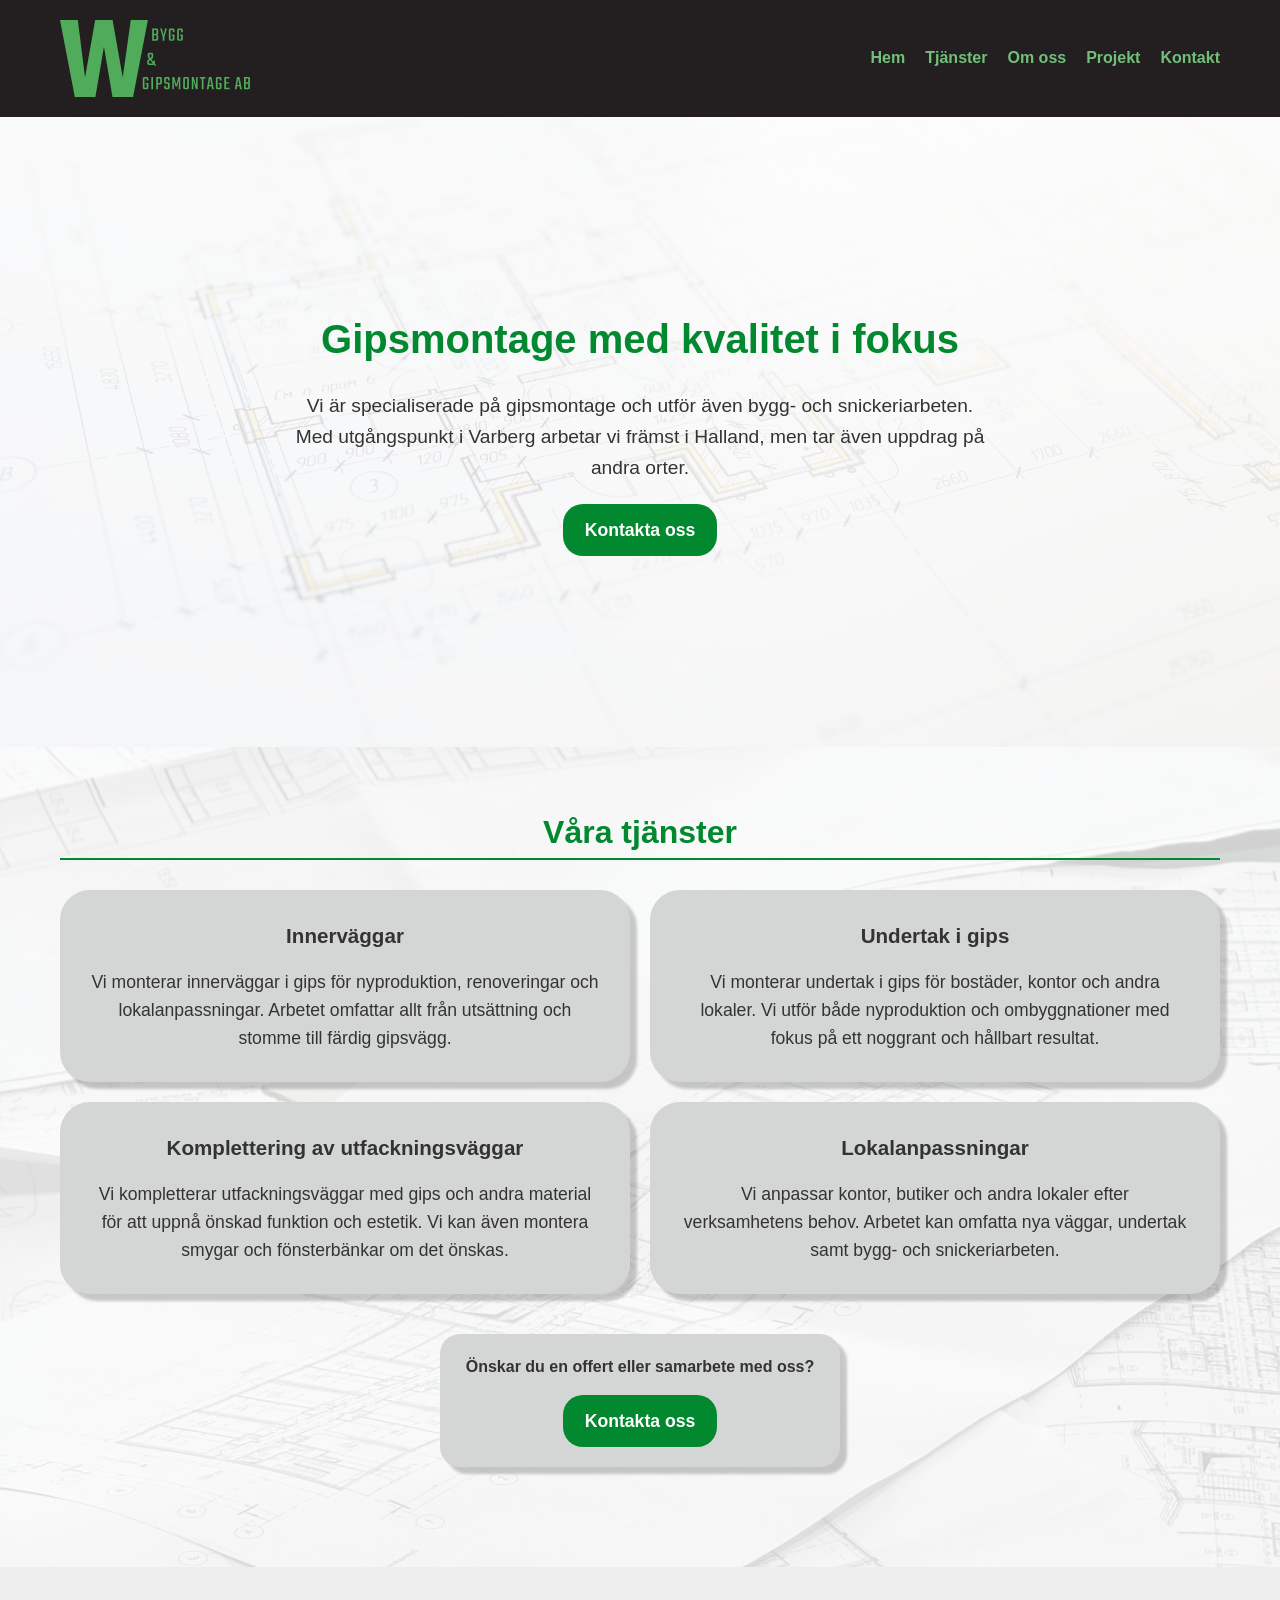
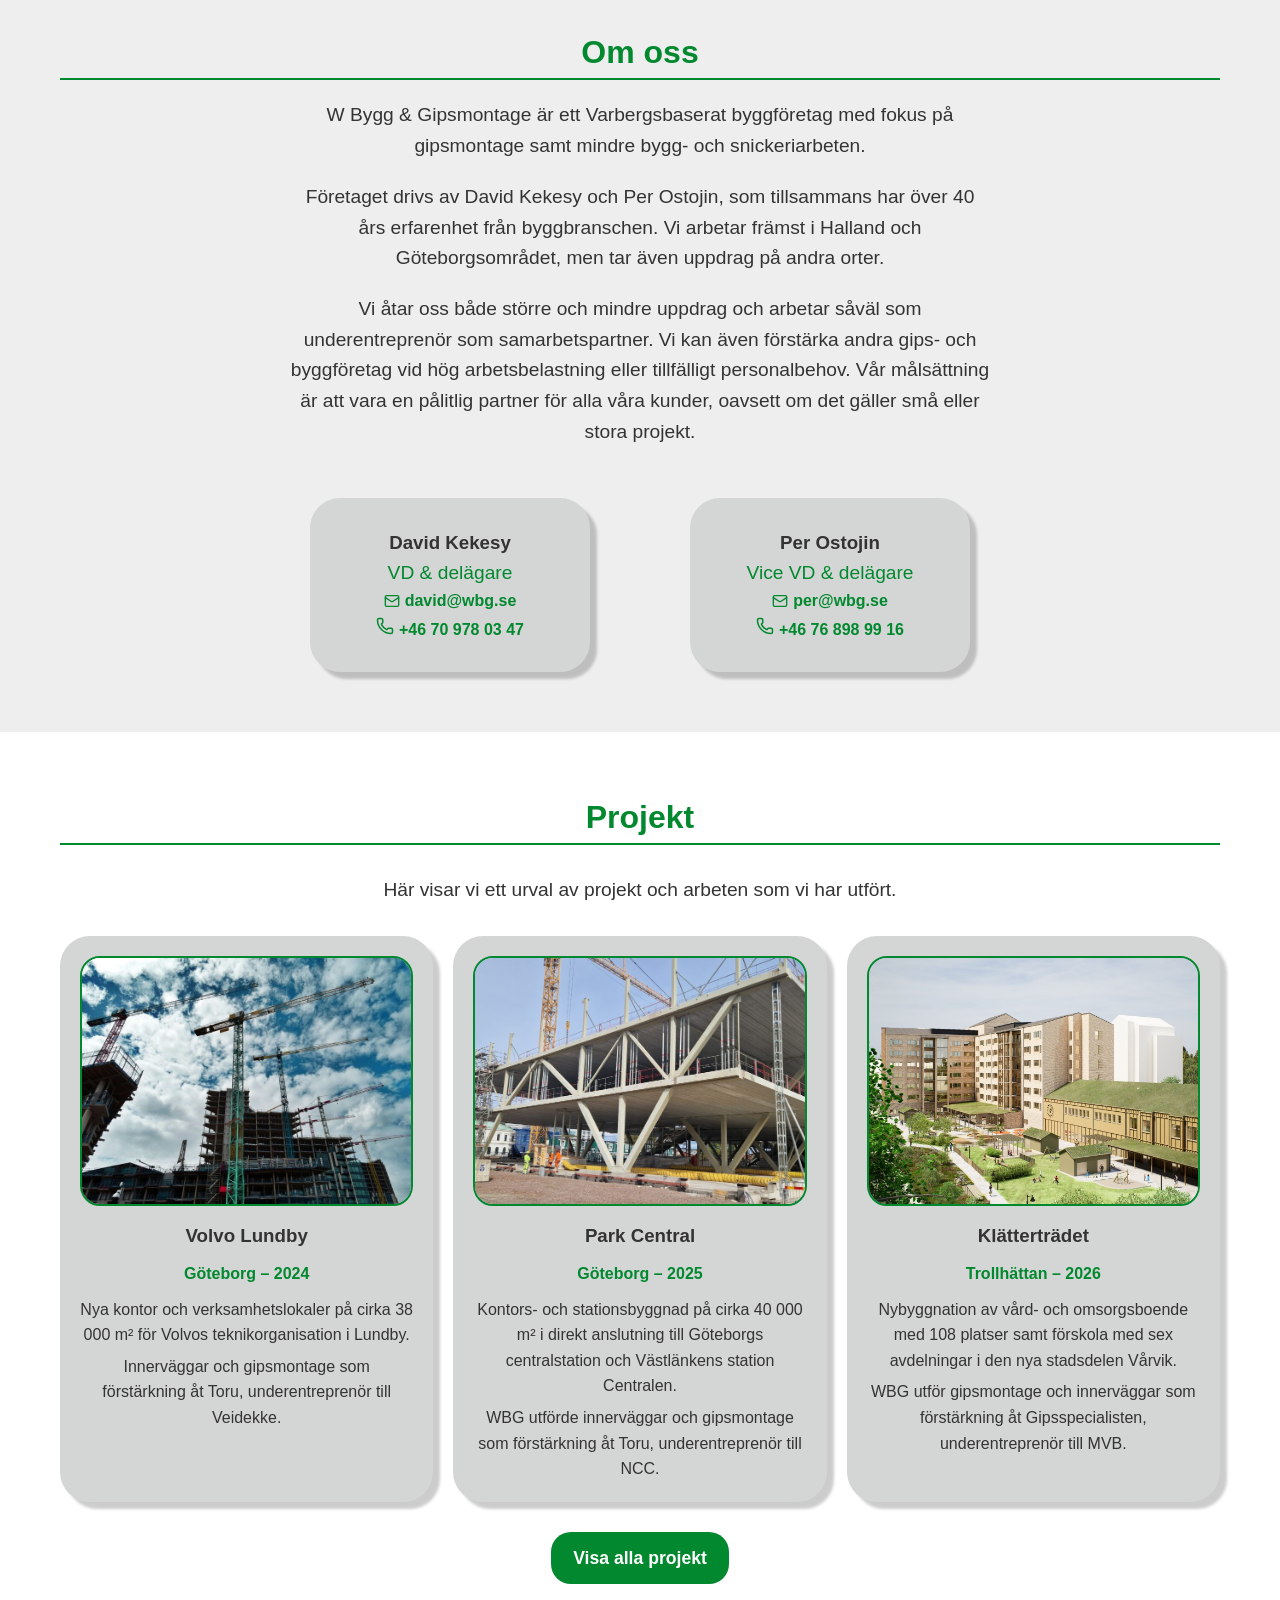
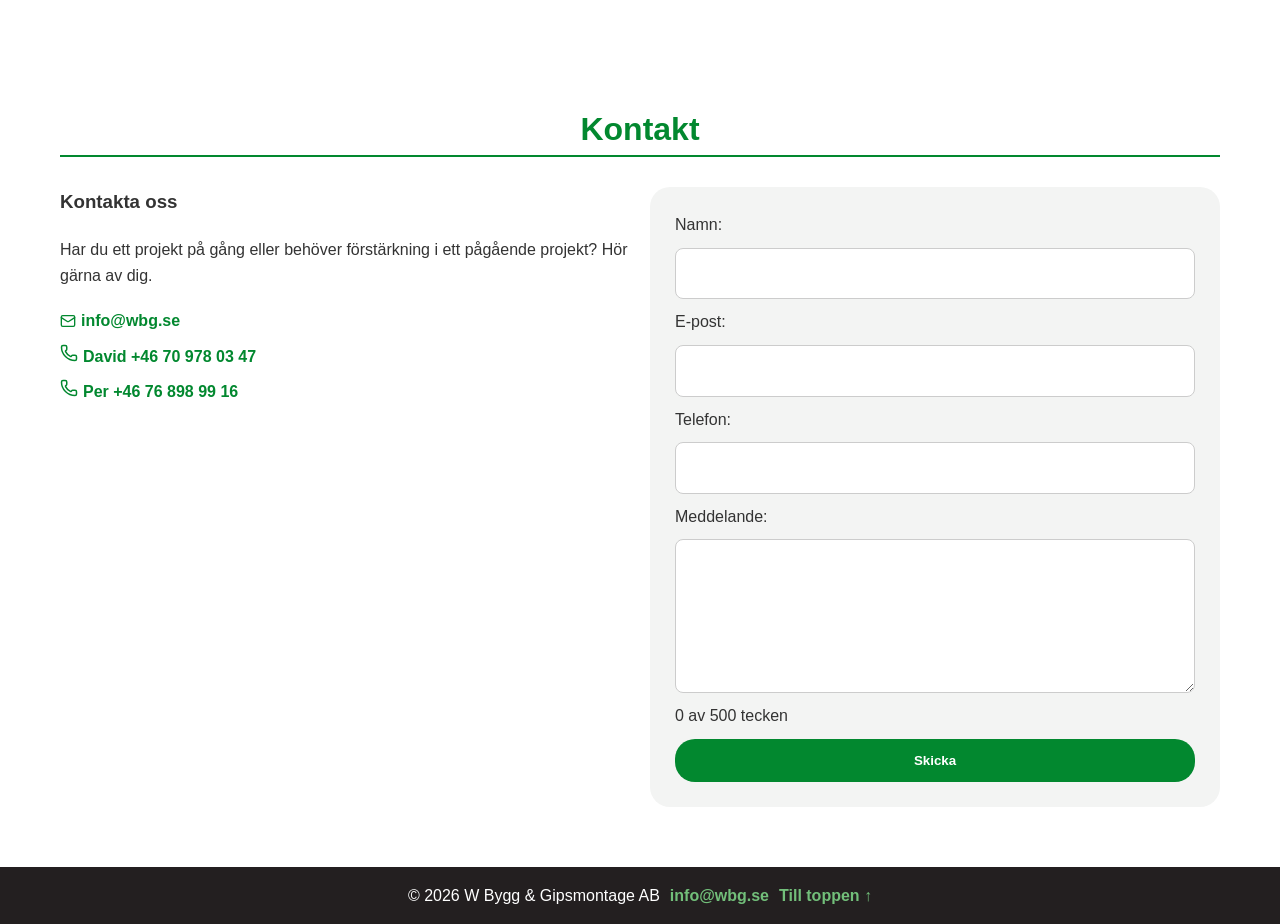
==== index.html @ de175376 "Fix project text formatting" ====
<!doctype html>
<html lang="sv">
  <head>
    <meta charset="UTF-8" />
    <meta
      name="viewport"
      content="width=device-width, initial-scale=1.0"
    />
    <meta
      name="description"
      content="W Bygg & Gipsmontage AB utför gipsmontage, innerväggar, undertak och lokalanpassningar i Halland, Göteborg och södra Sverige."
    />
    <link
      rel="stylesheet"
      href="style.css"
    />
    <title>W Bygg & Gipsmontage</title>
  </head>

  <body>
    <header>
      <div class="container">
        <a
          href="#hem"
          class="logo"
        >
          <img
            src="/images/wbg-logo.svg"
            alt="W Bygg & Gipsmontage Logo"
          />
        </a>
        <nav>
          <ul>
            <li><a href="#hem">Hem</a></li>
            <li><a href="#tjanster">Tjänster</a></li>
            <li><a href="#om-oss">Om oss</a></li>
            <li><a href="#projekt">Projekt</a></li>
            <li><a href="#kontakt">Kontakt</a></li>
          </ul>
        </nav>
      </div>
    </header>

    <main>
      <section
        class="hero"
        id="hem"
      >
        <div class="container">
          <h1>Gipsmontage med kvalitet i fokus</h1>
          <p>
            Vi är specialiserade på gipsmontage och utför även bygg- och
            snickeriarbeten. Med utgångspunkt i Varberg arbetar vi främst i
            Halland, men tar även uppdrag på andra orter.
          </p>
          <a
            href="#kontakt"
            class="contact-btn"
            >Kontakta oss</a
          >
        </div>
      </section>

      <section id="tjanster">
        <div class="container">
          <h2>Våra tjänster</h2>

          <div class="services-grid">
            <article>
              <h3>Innerväggar</h3>
              <p>
                Vi monterar innerväggar i gips för nyproduktion, renoveringar
                och lokalanpassningar. Arbetet omfattar allt från utsättning och
                stomme till färdig gipsvägg.
              </p>
            </article>

            <article>
              <h3>Undertak i gips</h3>
              <p>
                Vi monterar undertak i gips för bostäder, kontor och andra
                lokaler. Vi utför både nyproduktion och ombyggnationer med fokus
                på ett noggrant och hållbart resultat.
              </p>
            </article>

            <article>
              <h3>Komplettering av utfackningsväggar</h3>
              <p>
                Vi kompletterar utfackningsväggar med gips och andra material
                för att uppnå önskad funktion och estetik. Vi kan även montera
                smygar och fönsterbänkar om det önskas.
              </p>
            </article>

            <article>
              <h3>Lokalanpassningar</h3>
              <p>
                Vi anpassar kontor, butiker och andra lokaler efter
                verksamhetens behov. Arbetet kan omfatta nya väggar, undertak
                samt bygg- och snickeriarbeten.
              </p>
            </article>
          </div>

          <div class="services-cta">
            <p>Önskar du en offert eller samarbete med oss?</p>
            <a
              href="#kontakt"
              class="contact-btn"
              >Kontakta oss</a
            >
          </div>
        </div>
      </section>

      <section id="om-oss">
        <div class="container">
          <h2>Om oss</h2>
          <p>
            W Bygg & Gipsmontage är ett Varbergsbaserat byggföretag med fokus på
            gipsmontage samt mindre bygg- och snickeriarbeten.
          </p>
          <p>
            Företaget drivs av David Kekesy och Per Ostojin, som tillsammans har
            över 40 års erfarenhet från byggbranschen. Vi arbetar främst i
            Halland och Göteborgsområdet, men tar även uppdrag på andra orter.
          </p>
          <p>
            Vi åtar oss både större och mindre uppdrag och arbetar såväl som
            underentreprenör som samarbetspartner. Vi kan även förstärka andra
            gips- och byggföretag vid hög arbetsbelastning eller tillfälligt
            personalbehov. Vår målsättning är att vara en pålitlig partner för
            alla våra kunder, oavsett om det gäller små eller stora projekt.
          </p>

          <div class="team">
            <article class="team-member">
              <!-- <div class="image-placeholder">Bild kommer</div> -->
              <h3>David Kekesy</h3>
              <p>VD & delägare</p>
              <a
                href="mailto:david@wbg.se"
                class="email-link"
                ><svg
                  xmlns="http://www.w3.org/2000/svg"
                  width="24"
                  height="24"
                  viewBox="0 0 24 24"
                  fill="none"
                  stroke="currentColor"
                  stroke-width="2"
                  stroke-linecap="round"
                  stroke-linejoin="round"
                  class="lucide lucide-mail-icon lucide-mail"
                >
                  <path d="m22 7-8.991 5.727a2 2 0 0 1-2.009 0L2 7" />
                  <rect
                    x="2"
                    y="4"
                    width="20"
                    height="16"
                    rx="2"
                  /></svg
                >david@wbg.se</a
              >
              <a
                href="tel:+46709780347"
                class="phone-link"
                ><span aria-hidden="true"
                  ><svg
                    xmlns="http://www.w3.org/2000/svg"
                    width="18"
                    height="18"
                    viewBox="0 0 24 24"
                    fill="none"
                    stroke="currentColor"
                    stroke-width="2"
                    stroke-linecap="round"
                    stroke-linejoin="round"
                    class="lucide lucide-phone-icon lucide-phone"
                  >
                    <path
                      d="M13.832 16.568a1 1 0 0 0 1.213-.303l.355-.465A2 2 0 0 1 17 15h3a2 2 0 0 1 2 2v3a2 2 0 0 1-2 2A18 18 0 0 1 2 4a2 2 0 0 1 2-2h3a2 2 0 0 1 2 2v3a2 2 0 0 1-.8 1.6l-.468.351a1 1 0 0 0-.292 1.233 14 14 0 0 0 6.392 6.384"
                    />
                  </svg> </span
                >+46 70 978 03 47</a
              >
            </article>
            <article class="team-member">
              <!-- <div class="image-placeholder">Bild kommer</div> -->
              <h3>Per Ostojin</h3>
              <p>Vice VD & delägare</p>
              <a
                href="mailto:per@wbg.se"
                class="email-link"
                ><svg
                  xmlns="http://www.w3.org/2000/svg"
                  width="24"
                  height="24"
                  viewBox="0 0 24 24"
                  fill="none"
                  stroke="currentColor"
                  stroke-width="2"
                  stroke-linecap="round"
                  stroke-linejoin="round"
                  class="lucide lucide-mail-icon lucide-mail"
                >
                  <path d="m22 7-8.991 5.727a2 2 0 0 1-2.009 0L2 7" />
                  <rect
                    x="2"
                    y="4"
                    width="20"
                    height="16"
                    rx="2"
                  /></svg
                >per@wbg.se</a
              >
              <a
                href="tel:+46768989916"
                class="phone-link"
                ><span aria-hidden="true"
                  ><svg
                    xmlns="http://www.w3.org/2000/svg"
                    width="18"
                    height="18"
                    viewBox="0 0 24 24"
                    fill="none"
                    stroke="currentColor"
                    stroke-width="2"
                    stroke-linecap="round"
                    stroke-linejoin="round"
                    class="lucide lucide-phone-icon lucide-phone"
                  >
                    <path
                      d="M13.832 16.568a1 1 0 0 0 1.213-.303l.355-.465A2 2 0 0 1 17 15h3a2 2 0 0 1 2 2v3a2 2 0 0 1-2 2A18 18 0 0 1 2 4a2 2 0 0 1 2-2h3a2 2 0 0 1 2 2v3a2 2 0 0 1-.8 1.6l-.468.351a1 1 0 0 0-.292 1.233 14 14 0 0 0 6.392 6.384"
                    />
                  </svg> </span
                >+46 76 898 99 16</a
              >
            </article>
          </div>
        </div>
      </section>

      <section id="projekt">
        <div class="container">
          <h2>Projekt</h2>
          <p class="projects-intro">
            Här visar vi ett urval av projekt och arbeten som vi har utfört.
          </p>
          <div class="projects-grid">
            <article class="project-card">
              <div class="project-image">
                <img
                  src="/images/volvo-lundby.jpg"
                  alt="Monterade innerväggar på Volvo Lundby"
                  loading="lazy"
                />
              </div>
              <h3>Volvo Lundby</h3>
              <p class="project-meta">Göteborg – 2024</p>
              <p class="project-description">
                Nya kontor och verksamhetslokaler på cirka 38 000 m² för Volvos
                teknikorganisation i Lundby.
              </p>

              <p class="project-work">
                Innerväggar och gipsmontage som förstärkning åt Toru,
                underentreprenör till Veidekke.
              </p>
            </article>
            <article class="project-card">
              <div class="project-image">
                <img
                  src="/images/parkcentral.jpg"
                  alt="Innerväggar och gipsmontage på Park Central"
                  loading="lazy"
                />
              </div>
              <h3>Park Central</h3>
              <p class="project-meta">Göteborg – 2025</p>
              <p class="project-description">
                Kontors- och stationsbyggnad på cirka 40 000 m² i direkt
                anslutning till Göteborgs centralstation och Västlänkens station
                Centralen.
              </p>
              <p class="project-work">
                WBG utförde innerväggar och gipsmontage som förstärkning åt
                Toru, underentreprenör till NCC.
              </p>
            </article>
            <article class="project-card">
              <div class="project-image">
                <img
                  src="/images/klätterträdet.jpg"
                  alt="Nybyggnation av vård- och omsorgsboende Klätterträdet"
                  loading="lazy"
                />
              </div>
              <h3>Klätterträdet</h3>
              <p class="project-meta">Trollhättan – 2026</p>
              <p class="project-description">
                Nybyggnation av vård- och omsorgsboende med 108 platser samt
                förskola med sex avdelningar i den nya stadsdelen Vårvik.
              </p>
              <p class="project-work">
                WBG utför gipsmontage och innerväggar som förstärkning åt
                Gipsspecialisten, underentreprenör till MVB.
              </p>
            </article>
          </div>
        </div>
        <div class="projects-cta">
          <a
            href="projekt.html"
            class="contact-btn"
            >Visa alla projekt</a
          >
        </div>
      </section>

      <section id="kontakt">
        <div class="container">
          <h2>Kontakt</h2>
          <div class="contact-grid">
            <div class="contact-info">
              <h3>Kontakta oss</h3>
              <p>
                Har du ett projekt på gång eller behöver förstärkning i ett
                pågående projekt? Hör gärna av dig.
              </p>
              <div class="contact-person">
                <a
                  href="mailto:info@wbg.se"
                  class="email-link"
                  ><svg
                    xmlns="http://www.w3.org/2000/svg"
                    width="24"
                    height="24"
                    viewBox="0 0 24 24"
                    fill="none"
                    stroke="currentColor"
                    stroke-width="2"
                    stroke-linecap="round"
                    stroke-linejoin="round"
                    class="lucide lucide-mail-icon lucide-mail"
                  >
                    <path d="m22 7-8.991 5.727a2 2 0 0 1-2.009 0L2 7" />
                    <rect
                      x="2"
                      y="4"
                      width="20"
                      height="16"
                      rx="2"
                    /></svg
                  >info@wbg.se</a
                >
                <a
                  href="tel:+46709780347"
                  class="phone-link"
                  ><span aria-hidden="true"
                    ><svg
                      xmlns="http://www.w3.org/2000/svg"
                      width="18"
                      height="18"
                      viewBox="0 0 24 24"
                      fill="none"
                      stroke="currentColor"
                      stroke-width="2"
                      stroke-linecap="round"
                      stroke-linejoin="round"
                      class="lucide lucide-phone-icon lucide-phone"
                    >
                      <path
                        d="M13.832 16.568a1 1 0 0 0 1.213-.303l.355-.465A2 2 0 0 1 17 15h3a2 2 0 0 1 2 2v3a2 2 0 0 1-2 2A18 18 0 0 1 2 4a2 2 0 0 1 2-2h3a2 2 0 0 1 2 2v3a2 2 0 0 1-.8 1.6l-.468.351a1 1 0 0 0-.292 1.233 14 14 0 0 0 6.392 6.384"
                      />
                    </svg> </span
                  >David +46 70 978 03 47</a
                >
                <a
                  href="tel:+46768989916"
                  class="phone-link"
                  ><span aria-hidden="true"
                    ><svg
                      xmlns="http://www.w3.org/2000/svg"
                      width="18"
                      height="18"
                      viewBox="0 0 24 24"
                      fill="none"
                      stroke="currentColor"
                      stroke-width="2"
                      stroke-linecap="round"
                      stroke-linejoin="round"
                      class="lucide lucide-phone-icon lucide-phone"
                    >
                      <path
                        d="M13.832 16.568a1 1 0 0 0 1.213-.303l.355-.465A2 2 0 0 1 17 15h3a2 2 0 0 1 2 2v3a2 2 0 0 1-2 2A18 18 0 0 1 2 4a2 2 0 0 1 2-2h3a2 2 0 0 1 2 2v3a2 2 0 0 1-.8 1.6l-.468.351a1 1 0 0 0-.292 1.233 14 14 0 0 0 6.392 6.384"
                      />
                    </svg> </span
                  >Per +46 76 898 99 16</a
                >
              </div>
            </div>

            <form
              name="kontakt"
              action="/tack.html"
              method="POST"
              data-netlify="true"
              class="contact-form"
            >
              <input
                type="hidden"
                name="form-name"
                value="kontakt"
              />
              <label for="name">Namn:</label>
              <input
                type="text"
                id="name"
                name="name"
                required
              />

              <label for="email">E-post:</label>
              <input
                type="email"
                id="email"
                name="email"
                required
              />

              <label for="phone">Telefon:</label>
              <input
                type="tel"
                id="phone"
                name="phone"
              />

              <label for="message">Meddelande:</label>
              <textarea
                id="message"
                name="message"
                maxlength="500"
                rows="5"
                required
              ></textarea>
              <p id="character-count">0 av 500 tecken</p>

              <button type="submit">Skicka</button>
            </form>
          </div>
        </div>
      </section>
    </main>

    <footer>
      <p>&copy; 2026 W Bygg & Gipsmontage AB</p>
      <a href="mailto:info@wbg.se">info@wbg.se</a>
      <a href="#hem">Till toppen ↑</a>
    </footer>

    <script src="script.js"></script>
  </body>
</html>
---- style.css ----
* {
  margin: 0;
  padding: 0;
  box-sizing: border-box;
}

html {
  scroll-behavior: smooth;
  scroll-padding-top: 100px;
}

body {
  font-family: Arial, sans-serif;
  line-height: 1.6;
  color: #333;
  min-height: 100vh;
  display: flex;
  flex-direction: column;
}

main {
  flex: 1;
}

header {
  background-color: #231f20;
  position: sticky;
  top: 0;
  z-index: 1000;
}

header .container {
  display: flex;
  flex-direction: column;
  align-items: center;
  gap: 15px;
  padding: 20px;
}

nav ul {
  display: flex;
  justify-content: center;
  flex-wrap: wrap;
  gap: 20px;
  list-style: none;
}

nav a {
  text-decoration: none;
  font-weight: bold;
  color: #72bf7a;
}

nav a:hover {
  color: #a2e6a8;
  text-decoration: underline;
}

a:focus-visible,
button:focus-visible,
input:focus-visible,
textarea:focus-visible {
  outline: 3px solid #078c35;
  outline-offset: 4px;
  border-radius: 4px;
}

nav a:focus-visible {
  outline-color: #a2e6a8;
}

.logo {
  display: inline-block;
}

.logo img {
  display: block;
  width: 190px;
  height: auto;
  filter: brightness(1.4);
}

@media (min-width: 700px) {
  header .container {
    flex-direction: row;
    justify-content: space-between;
  }
}

.container {
  width: 100%;
  max-width: 1200px;
  margin: 0 auto;
  padding: 0 20px;
}

.hero {
  display: flex;
  align-items: center;
  min-height: 70vh;
  background: linear-gradient(rgba(255, 255, 255, 0.90), rgba(255, 255, 255, 0.82)),
    url('/images/hero.jpg') center / cover no-repeat;
    background-size: cover;
    background-position: center;
}

.hero h1 {
  color: #02882f;
  font-size: 2.5em;
  text-align: center;
}

.hero p {
  text-align: center;
  max-width: 700px;
}

.hero .container {
  display: flex;
  flex-direction: column;
  align-items: center;
  text-align: center;
  gap: 20px;
}

@media (min-width: 700px) {
  .hero p {
    font-size: 1.2em;
  }
}

#tjanster {
  padding: 60px 0;
  background:
    linear-gradient(rgba(255, 255, 255, 0.82), rgba(255, 255, 255, 0.82)),
    url('/images/marina-zvada-fNxmdlYHRm8-unsplash.jpg') center / cover
      no-repeat;
  min-height: 70vh;
}

#tjanster h2 {
  color: #02882f;
  text-align: center;
  margin-bottom: 30px;
  font-size: 2em;
  border-bottom: 2px solid #02882f;
}

.services-grid {
  display: grid;
  gap: 20px;
}

.services-grid article {
  background-color: #d4d6d5;
  padding: 30px;
  border-radius: 30px;
  text-align: center;
  box-shadow: 7px 7px 3px rgba(0, 0, 0, 0.2);
  font-size: 1.1em;
}

.services-grid h3 {
  margin-bottom: 15px;
}

@media (min-width: 700px) {
  .services-grid {
    grid-template-columns: repeat(2, 1fr);
  }
}

.services-cta {
  text-align: center;
  margin: 40px auto;
  font-weight: bold;
  border-radius: 20px;
  max-width: 400px;
  padding: 20px;
  background-color: #d4d6d5;
  box-shadow: 7px 7px 3px rgba(0, 0, 0, 0.2);

  display: flex;
  flex-direction: column;
  align-items: center;
  gap: 15px;
}

.contact-btn {
  display: inline-block;
  padding: 10px 20px;
  background-color: #02882f;
  color: white;
  text-decoration: none;
  border-radius: 20px;
  transition: background-color 0.3s ease;
  font-size: 1.1em;
  font-weight: bold;
  transition:
    background-color 0.3s ease,
    border-color 0.3s ease,
    box-shadow 0.3s ease;
  border: 2px solid transparent;
}

.contact-btn:hover {
  background-color: transparent;
  color: #02882f;
  border: 2px solid #02882f;
}

#om-oss {
  padding: 60px 0;
  background-color: #eeeeee;
  min-height: 70vh;
}

#om-oss h2 {
  color: #02882f;
  width: 100%;
  text-align: center;
  font-size: 2em;
  border-bottom: 2px solid #02882f;
}

#om-oss p {
  max-width: 700px;
  text-align: center;
}

#om-oss .container {
  display: flex;
  flex-direction: column;
  align-items: center;
  gap: 20px;
}

.team {
  display: grid;
  margin-top: 30px;
  gap: 40px;
}

.team article {
  width: 100%;
  max-width: 280px;
  justify-self: center;
  background-color: #d4d6d5;
  padding: 30px;
  border-radius: 30px;
  text-align: center;
  box-shadow: 7px 7px 3px rgba(0, 0, 0, 0.2);
}
.team p {
  font-size: 1.1em;
  color: #02882f;
}

.image-placeholder {
  width: 100%;
  background-color: #ffffff;
  margin: 0 auto 20px auto;
  aspect-ratio: 4 / 5;
}

.email-link {
  display: inline-flex;
  align-items: center;
  gap: 5px;
  color: #02882f;
  text-decoration: none;
  font-weight: bold;
}

.email-link svg {
  width: 16px;
  height: 16px;
}

.email-link:hover {
  text-decoration: underline;
}

@media (min-width: 700px) {
  .team {
    grid-template-columns: repeat(2, 1fr);
    gap: 100px;
  }
  #om-oss p {
    font-size: 1.2em;
  }
}

#projekt {
  padding: 60px 0;
}

#projekt h2 {
  color: #02882f;
  text-align: center;
  margin-bottom: 30px;
  font-size: 2em;
  border-bottom: 2px solid #02882f;
}

.projects-intro {
  text-align: center;
  font-size: 1.2em;
}

.projects-grid {
  display: grid;
  gap: 20px;
  margin-top: 30px;
}

.project-card {
  background-color: #d4d6d5;
  padding: 20px;
  border-radius: 30px;
  text-align: center;
  box-shadow: 7px 7px 3px rgba(0, 0, 0, 0.2);
}

.project-card h3 {
  margin-bottom: 10px;
}

.project-image {
  aspect-ratio: 4 / 3;
  border-radius: 20px;
  margin-bottom: 15px;
  overflow: hidden;
  border: 2px solid #02882f;
}

.project-image img {
  width: 100%;
  height: 100%;
  object-fit: cover;
  display: block;
}

.project-meta {
  color: #02882f;
  font-weight: bold;
  margin-bottom: 10px;
}

.project-work {
  margin-top: 6px;
}

.projects-cta {
  text-align: center;
  margin-top: 30px;
}

@media (min-width: 700px) {
  .projects-grid {
    grid-template-columns: repeat(3, 1fr);
  }
  .projects-page .projects-grid {
    grid-template-columns: repeat(2, minmax(0, 1fr));
    max-width: 900px;
    margin: 30px auto 0;
  }
}

#kontakt {
  padding: 60px 0;
  min-height: 70vh;
}

#kontakt h2 {
  color: #02882f;
  text-align: center;
  margin-bottom: 30px;
  font-size: 2em;
  border-bottom: 2px solid #02882f;
}

.contact-grid {
  display: grid;
  gap: 20px;
  margin-top: 30px;
}

.contact-info {
  display: flex;
  flex-direction: column;
  gap: 20px;
}

.contact-person {
  display: flex;
  flex-direction: column;
  align-items: flex-start;
  gap: 10px;
}

.phone-link {
  display: inline-flex;
  align-items: center;
  gap: 5px;
  color: #02882f;
  text-decoration: none;
  font-weight: bold;
}

.contact-form {
  display: flex;
  flex-direction: column;
  gap: 10px;
  background-color: #f3f4f3;
  padding: 25px;
  border-radius: 20px;
}

.contact-form input,
.contact-form textarea {
  width: 100%;
  padding: 12px;
  border: 1px solid #ccc;
  border-radius: 8px;
  font: inherit;
}

.contact-form button {
  padding: 12px 20px;
  background-color: #02882f;
  color: white;
  border: none;
  border-radius: 20px;
  font-weight: bold;
  transition: background-color 0.3s ease;
  cursor: pointer;
  border: 2px solid transparent;
}

.contact-form button:hover {
  background-color: transparent;
  color: #02882f;
  border: 2px solid #02882f;
}

@media (min-width: 700px) {
  .contact-grid {
    grid-template-columns: 1fr 1fr;
  }
}

.thank-you {
  min-height: 100vh;
  display: flex;
  align-items: center;
  text-align: center;
}

.thank-you h1 {
  color: #02882f;
  font-size: 2em;
  margin-bottom: 10px;
}

.thank-you p {
  font-size: 1.2em;
  margin-bottom: 20px;
}

footer {
  display: flex;
  flex-direction: column;
  justify-content: center;
  align-items: center;
  background-color: #231f20;
  color: white;
  text-align: center;
  padding: 16px 20px;
  gap: 10px;
}

footer a {
  color: #72bf7a;
  text-decoration: none;
  font-weight: bold;
}

footer a:hover {
  color: #a2e6a8;
  text-decoration: underline;
}

@media (min-width: 700px) {
  footer {
    flex-direction: row;
  }
}

.projects-page {
  padding: 60px 0;
}

.projects-page h1 {
  color: #02882f;
  text-align: center;
  margin-bottom: 30px;
  font-size: 2em;
  border-bottom: 2px solid #02882f;
}
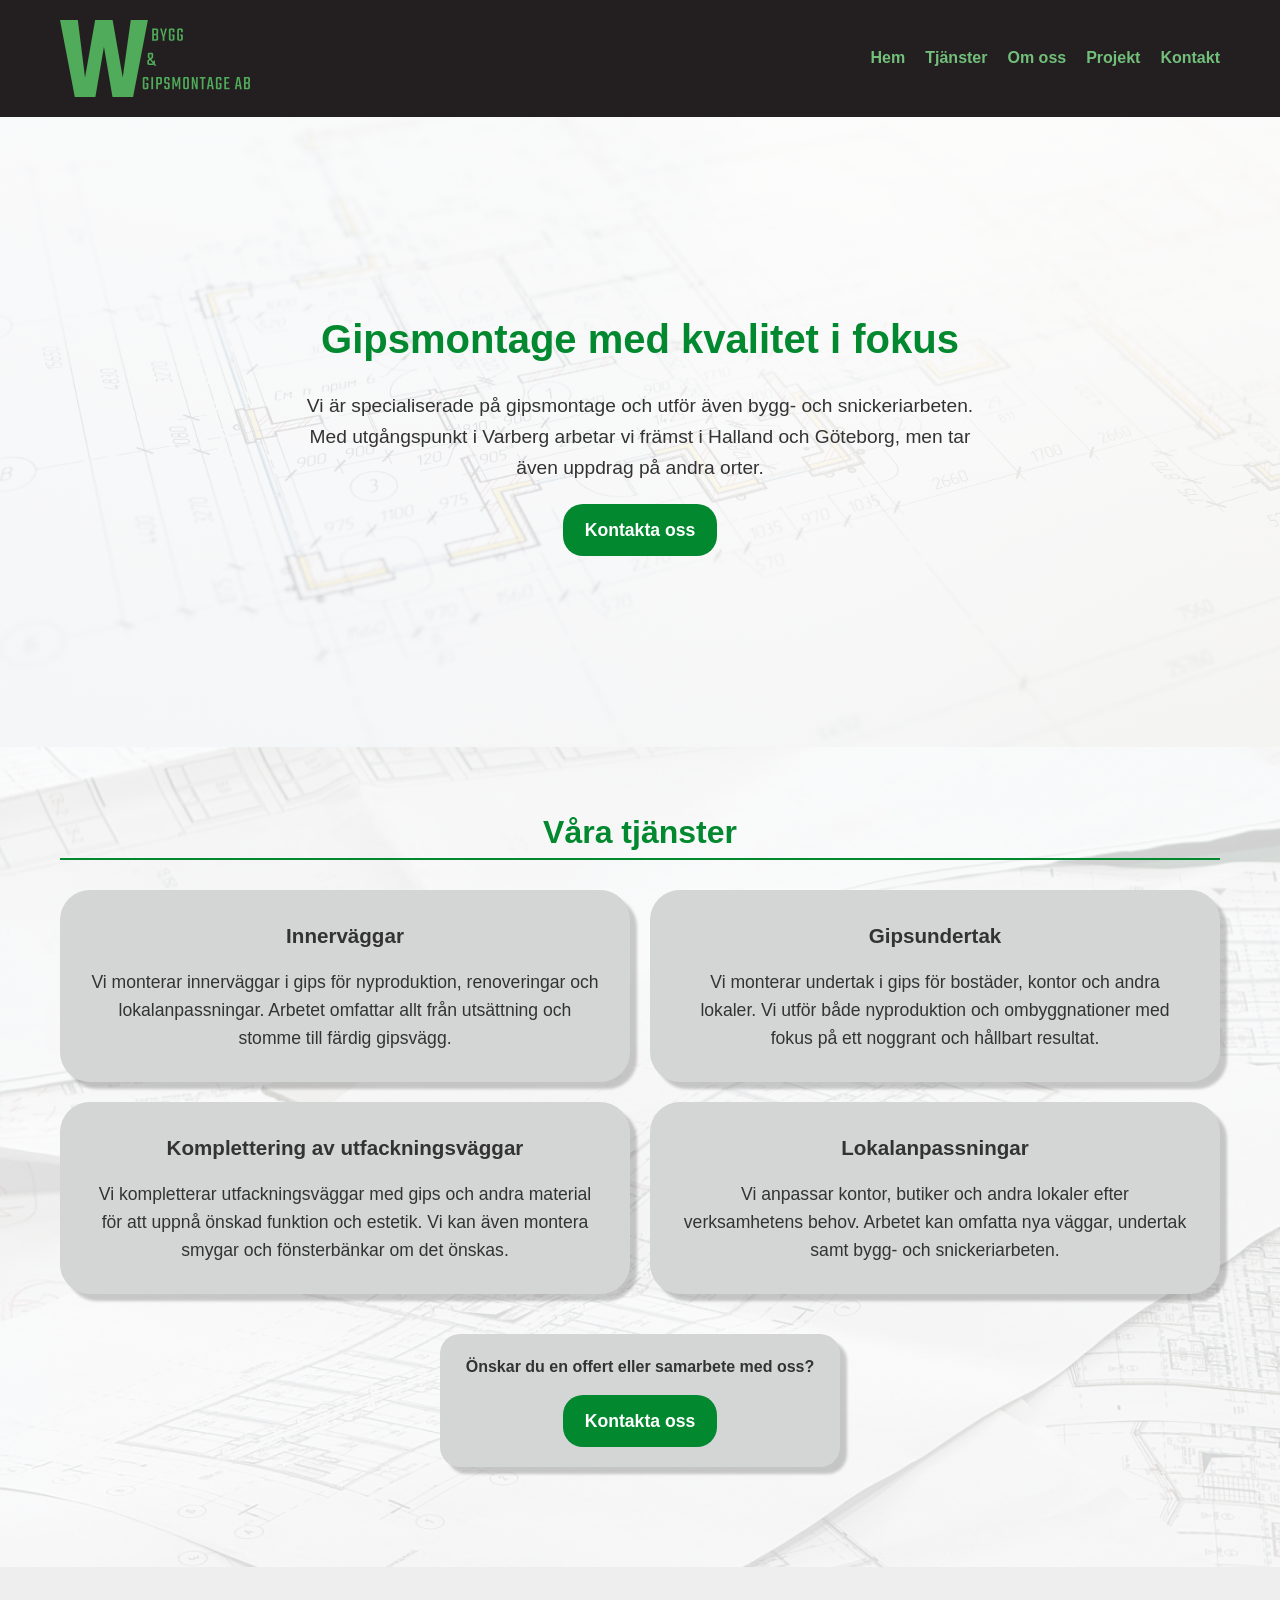
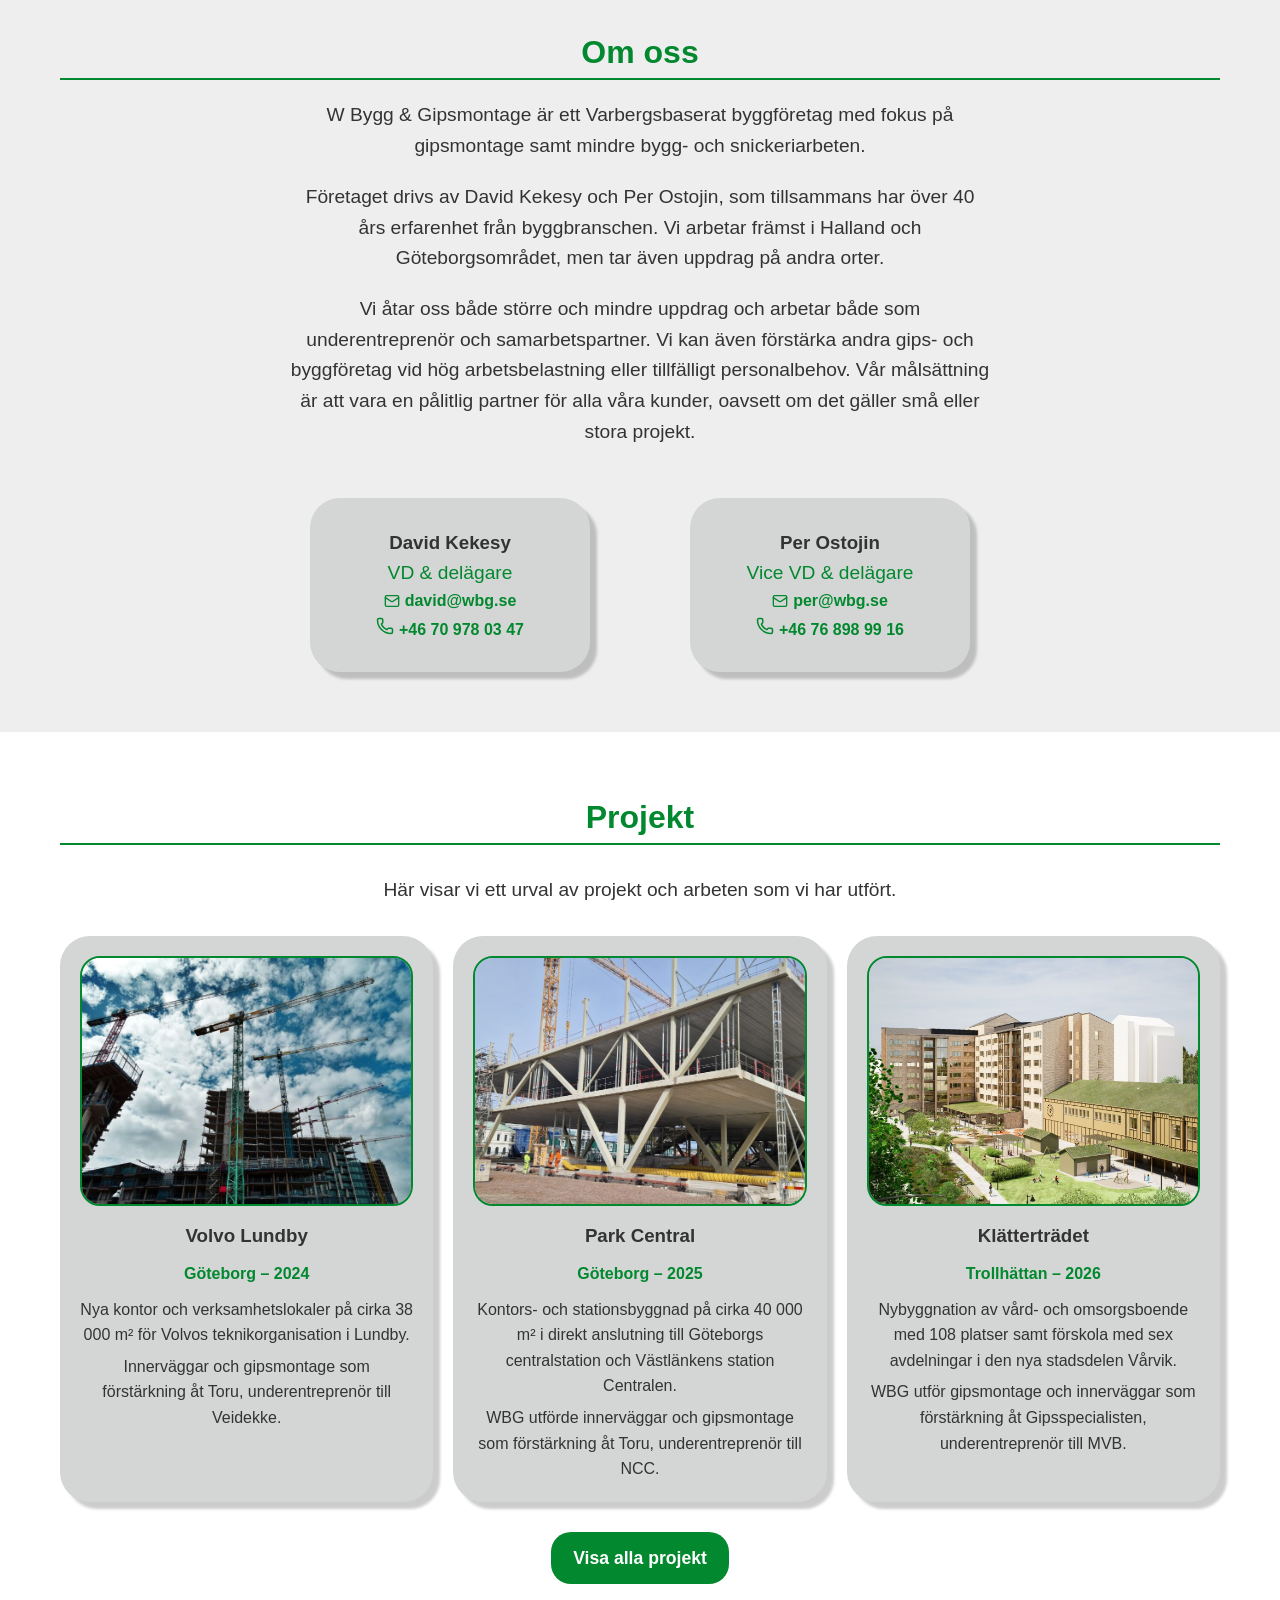
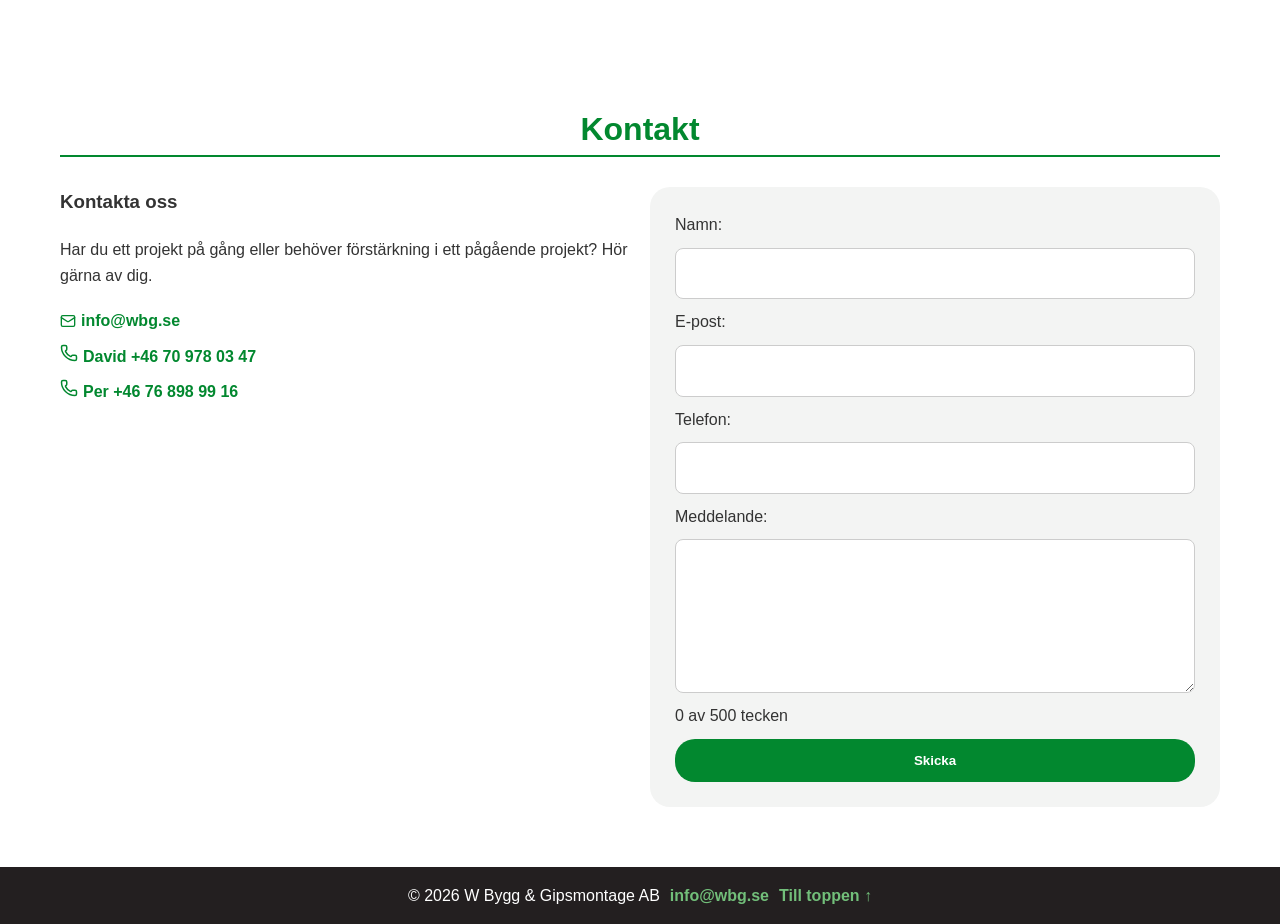
==== commit 90d4df29: "Improve SEO and search engine indexing" ====
--- a/index.html
+++ b/index.html
@@ -8,13 +8,22 @@
     />
     <meta
       name="description"
-      content="W Bygg & Gipsmontage AB utför gipsmontage, innerväggar, undertak och lokalanpassningar i Halland, Göteborg och södra Sverige."
+      content="W Bygg & Gipsmontage AB är specialiserade på gipsmontage och utför innerväggar, gipsundertak och kompletterande byggarbeten. Vi utgår från Varberg och tar uppdrag i Halland, Göteborg och på andra orter."
+    />
+    <link
+      rel="canonical"
+      href="https://wbg.se/"
+    />
+    <link
+      rel="icon"
+      href="/images/wbg-logo.svg"
+      type="image/svg+xml"
     />
     <link
       rel="stylesheet"
       href="style.css"
     />
-    <title>W Bygg & Gipsmontage</title>
+    <title>Gipsmontage i Varberg, Halland & Göteborg | WBG</title>
   </head>
 
   <body>
@@ -51,7 +60,7 @@
           <p>
             Vi är specialiserade på gipsmontage och utför även bygg- och
             snickeriarbeten. Med utgångspunkt i Varberg arbetar vi främst i
-            Halland, men tar även uppdrag på andra orter.
+            Halland och Göteborg, men tar även uppdrag på andra orter.
           </p>
           <a
             href="#kontakt"
@@ -76,7 +85,7 @@
             </article>
 
             <article>
-              <h3>Undertak i gips</h3>
+              <h3>Gipsundertak</h3>
               <p>
                 Vi monterar undertak i gips för bostäder, kontor och andra
                 lokaler. Vi utför både nyproduktion och ombyggnationer med fokus
@@ -127,8 +136,8 @@
             Halland och Göteborgsområdet, men tar även uppdrag på andra orter.
           </p>
           <p>
-            Vi åtar oss både större och mindre uppdrag och arbetar såväl som
-            underentreprenör som samarbetspartner. Vi kan även förstärka andra
+            Vi åtar oss både större och mindre uppdrag och arbetar både som
+            underentreprenör och samarbetspartner. Vi kan även förstärka andra
             gips- och byggföretag vid hög arbetsbelastning eller tillfälligt
             personalbehov. Vår målsättning är att vara en pålitlig partner för
             alla våra kunder, oavsett om det gäller små eller stora projekt.
@@ -313,7 +322,7 @@
         </div>
         <div class="projects-cta">
           <a
-            href="projekt.html"
+            href="/projekt.html"
             class="contact-btn"
             >Visa alla projekt</a
           >
@@ -420,6 +429,7 @@
                 type="text"
                 id="name"
                 name="name"
+                autocomplete="name"
                 required
               />
 
@@ -428,6 +438,7 @@
                 type="email"
                 id="email"
                 name="email"
+                autocomplete="email"
                 required
               />
 
@@ -436,6 +447,7 @@
                 type="tel"
                 id="phone"
                 name="phone"
+                autocomplete="tel"
               />
 
               <label for="message">Meddelande:</label>
@@ -462,5 +474,12 @@
     </footer>
 
     <script src="script.js"></script>
+    <!-- Cloudflare Web Analytics -->
+    <script
+      type="module"
+      src="https://static.cloudflareinsights.com/beacon.min.js"
+      data-cf-beacon='{"token": "3f214e12891d47269a089fb2414ae721"}'
+    ></script>
+    <!-- End Cloudflare Web Analytics -->
   </body>
 </html>
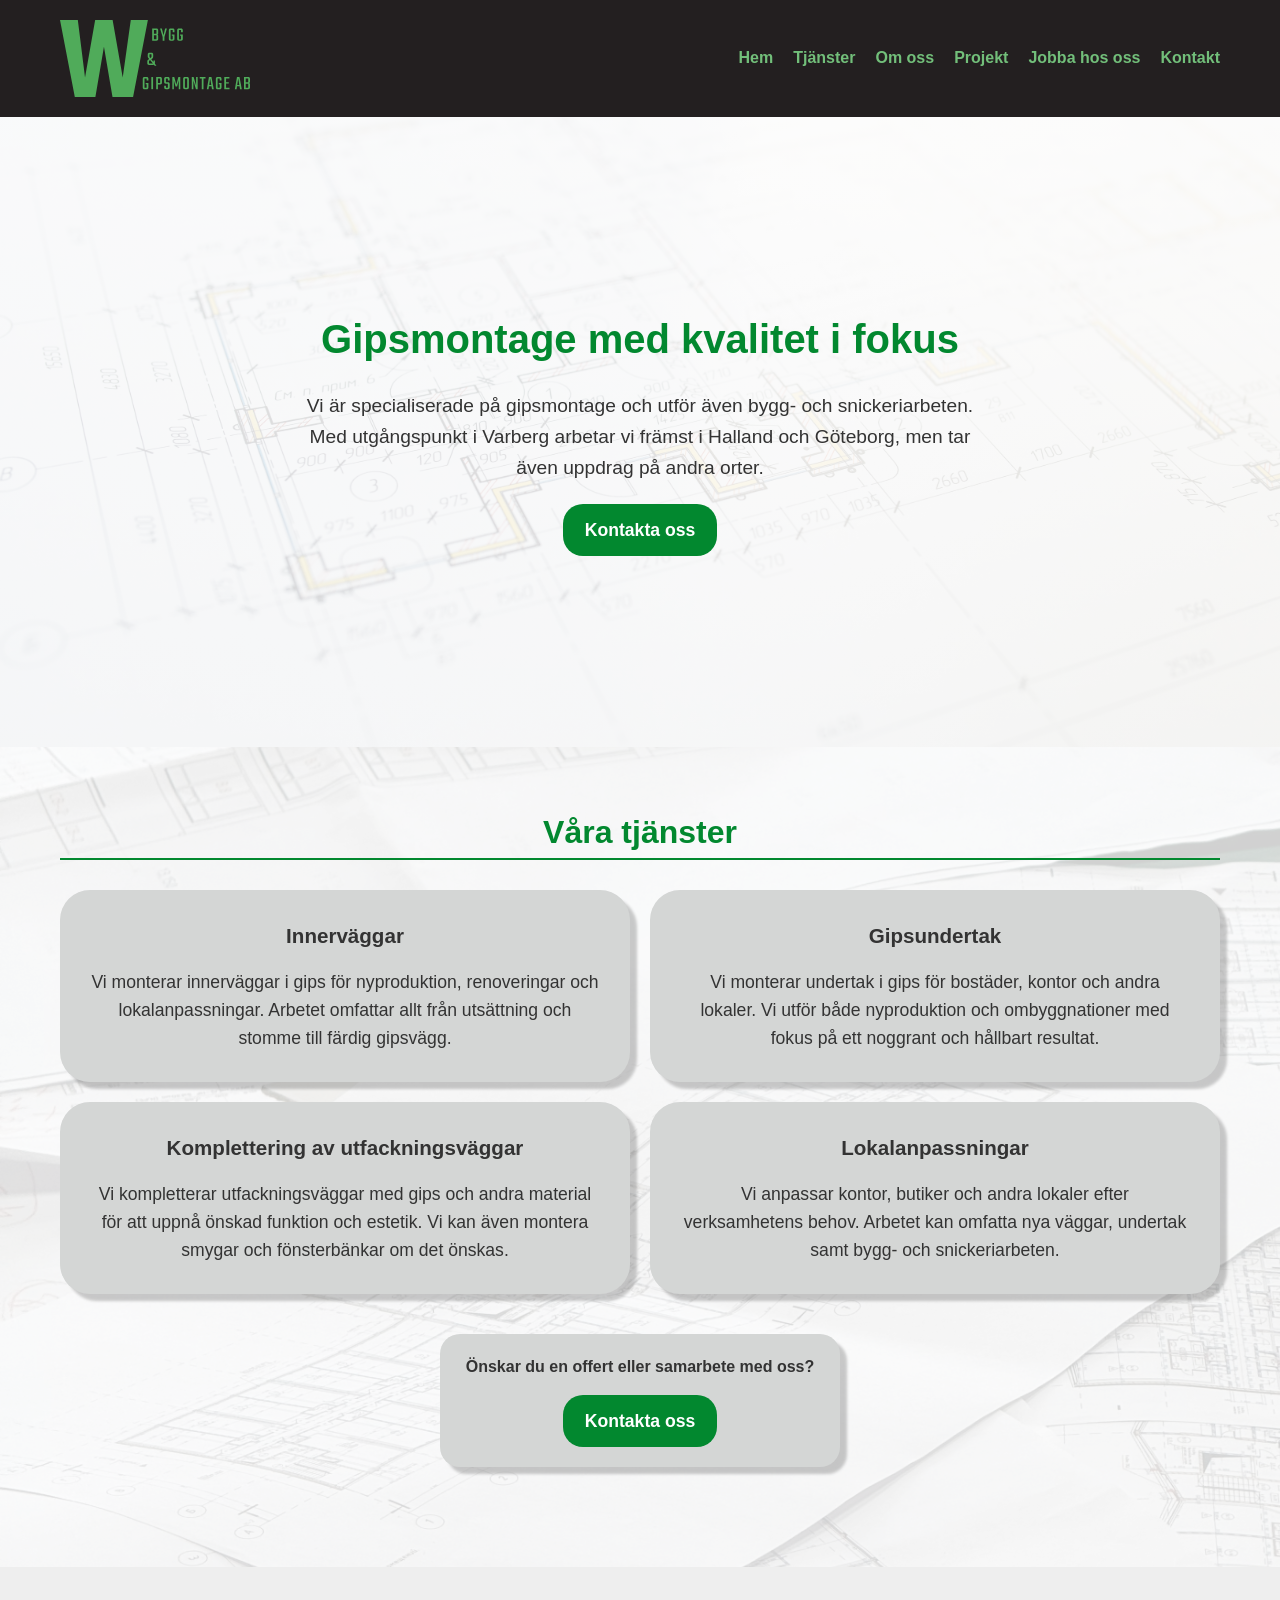
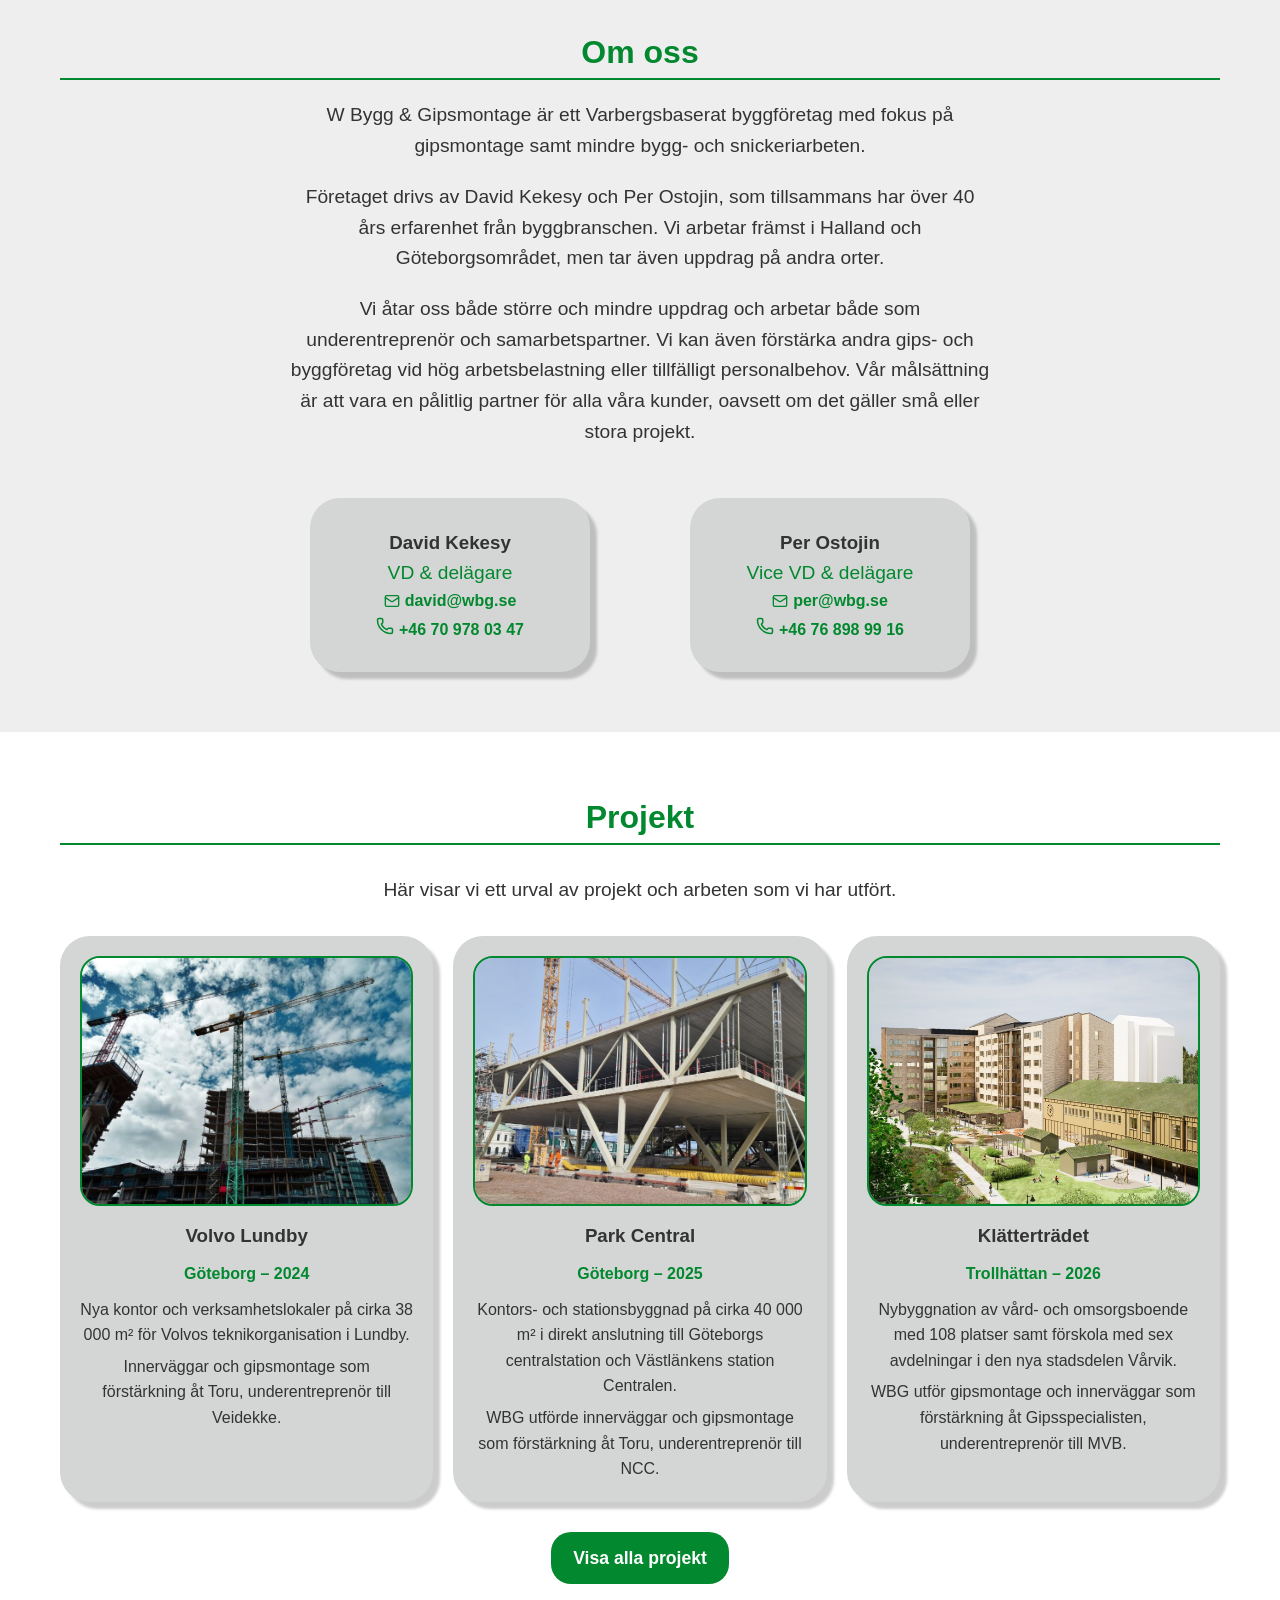
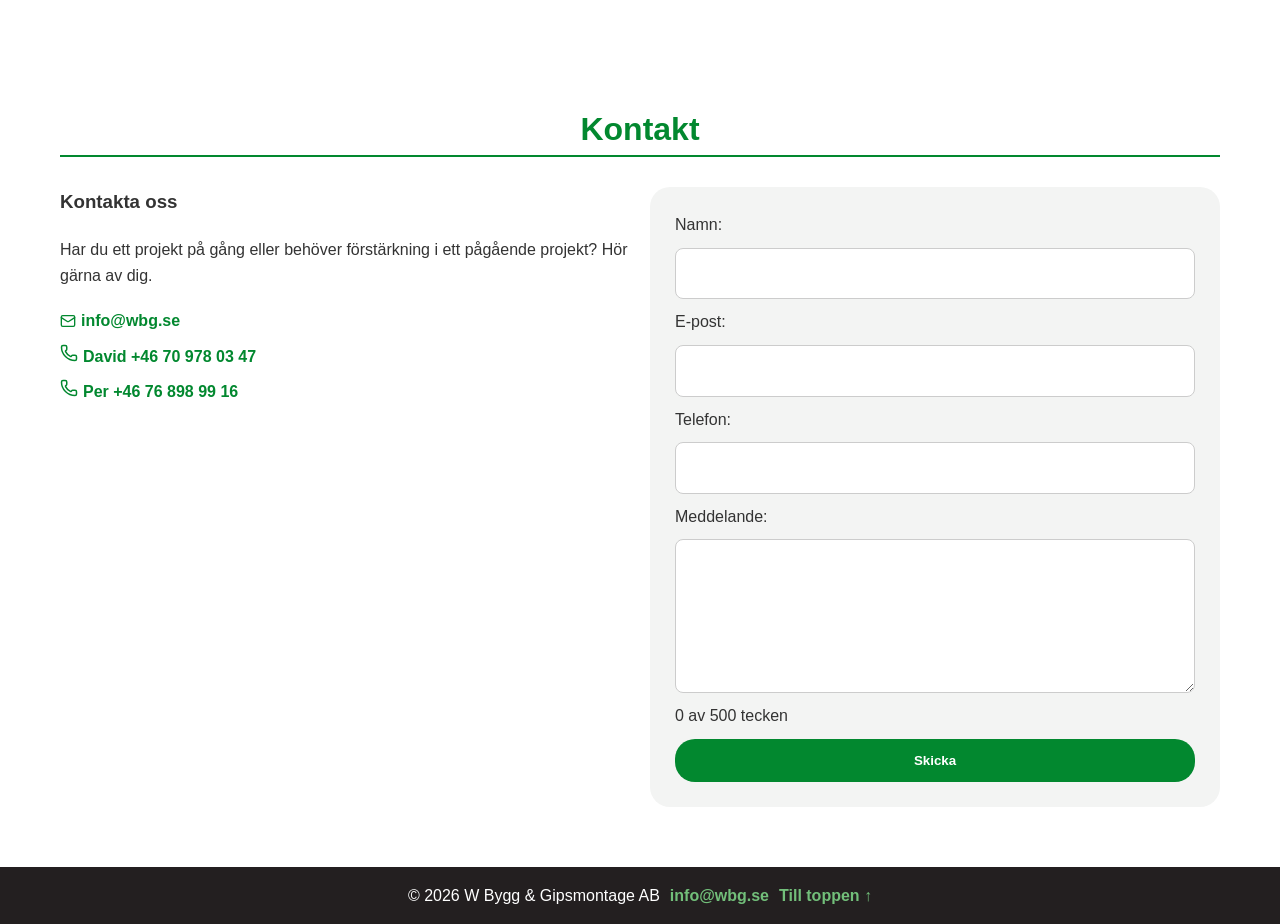
==== commit ca1fd896: "Add careers page and application form" ====
--- a/index.html
+++ b/index.html
@@ -44,6 +44,7 @@
             <li><a href="#tjanster">Tjänster</a></li>
             <li><a href="#om-oss">Om oss</a></li>
             <li><a href="#projekt">Projekt</a></li>
+            <li><a href="/jobb.html">Jobba hos oss</a></li>
             <li><a href="#kontakt">Kontakt</a></li>
           </ul>
         </nav>
--- a/style.css
+++ b/style.css
@@ -508,3 +508,50 @@
   font-size: 2em;
   border-bottom: 2px solid #02882f;
 }
+
+.jobs-page {
+  padding: 4rem 0;
+  min-height: 70vh;
+}
+
+.jobs-page h1 {
+  margin-bottom: 1rem;
+}
+
+.jobs-intro {
+  max-width: 700px;
+  margin-bottom: 2rem;
+}
+
+.jobs-intro p {
+  margin-bottom: 1rem;
+  line-height: 1.6;
+}
+
+.jobs-application {
+  max-width: 700px;
+  padding: 2rem;
+  background-color: #f5f5f5;
+  border-radius: 8px;
+}
+
+.jobs-application h2 {
+  margin-bottom: 0.5rem;
+}
+
+.jobs-application > p {
+  margin-bottom: 1.5rem;
+  line-height: 1.6;
+}
+
+.jobs-application .contact-form {
+  background-color: transparent;
+  padding: 0;
+  border-radius: 0;
+}
+
+.form-privacy {
+  margin-top: 0.5rem;
+  font-size: 0.9rem;
+  line-height: 1.5;
+}
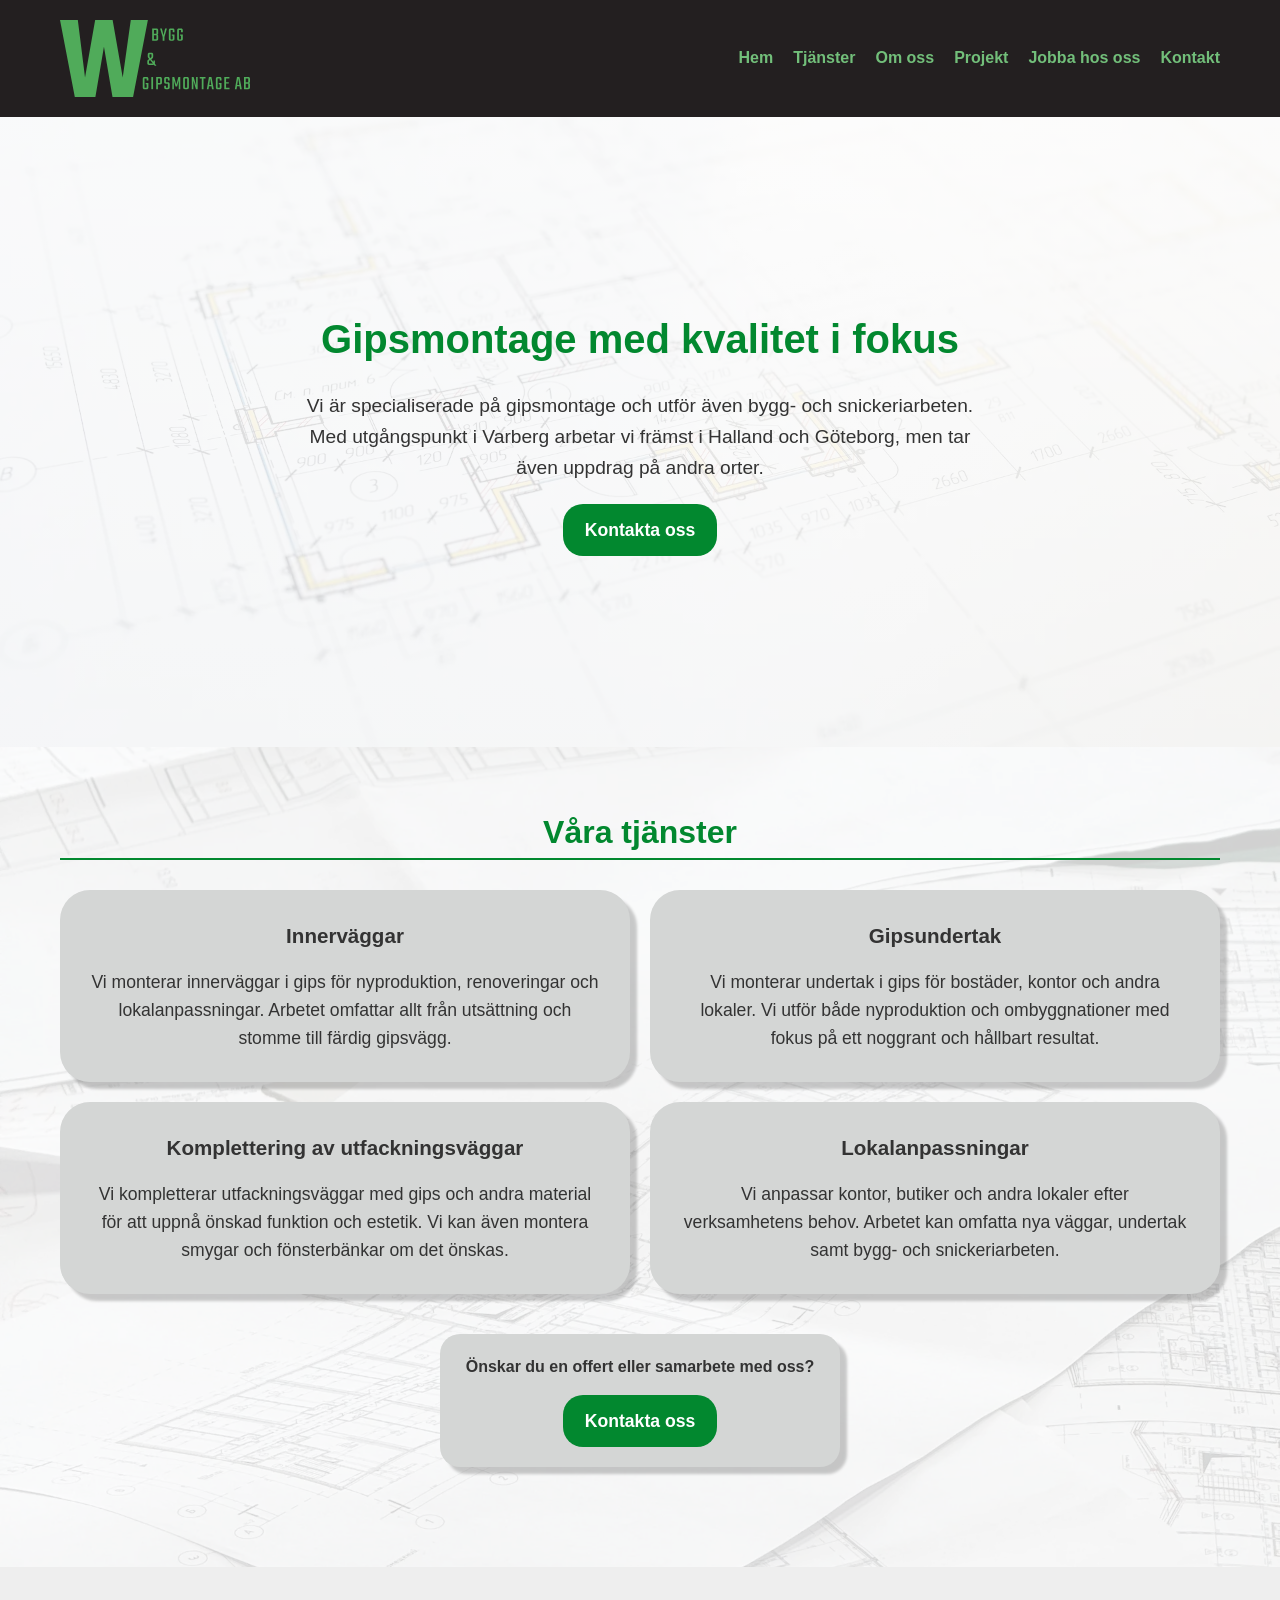
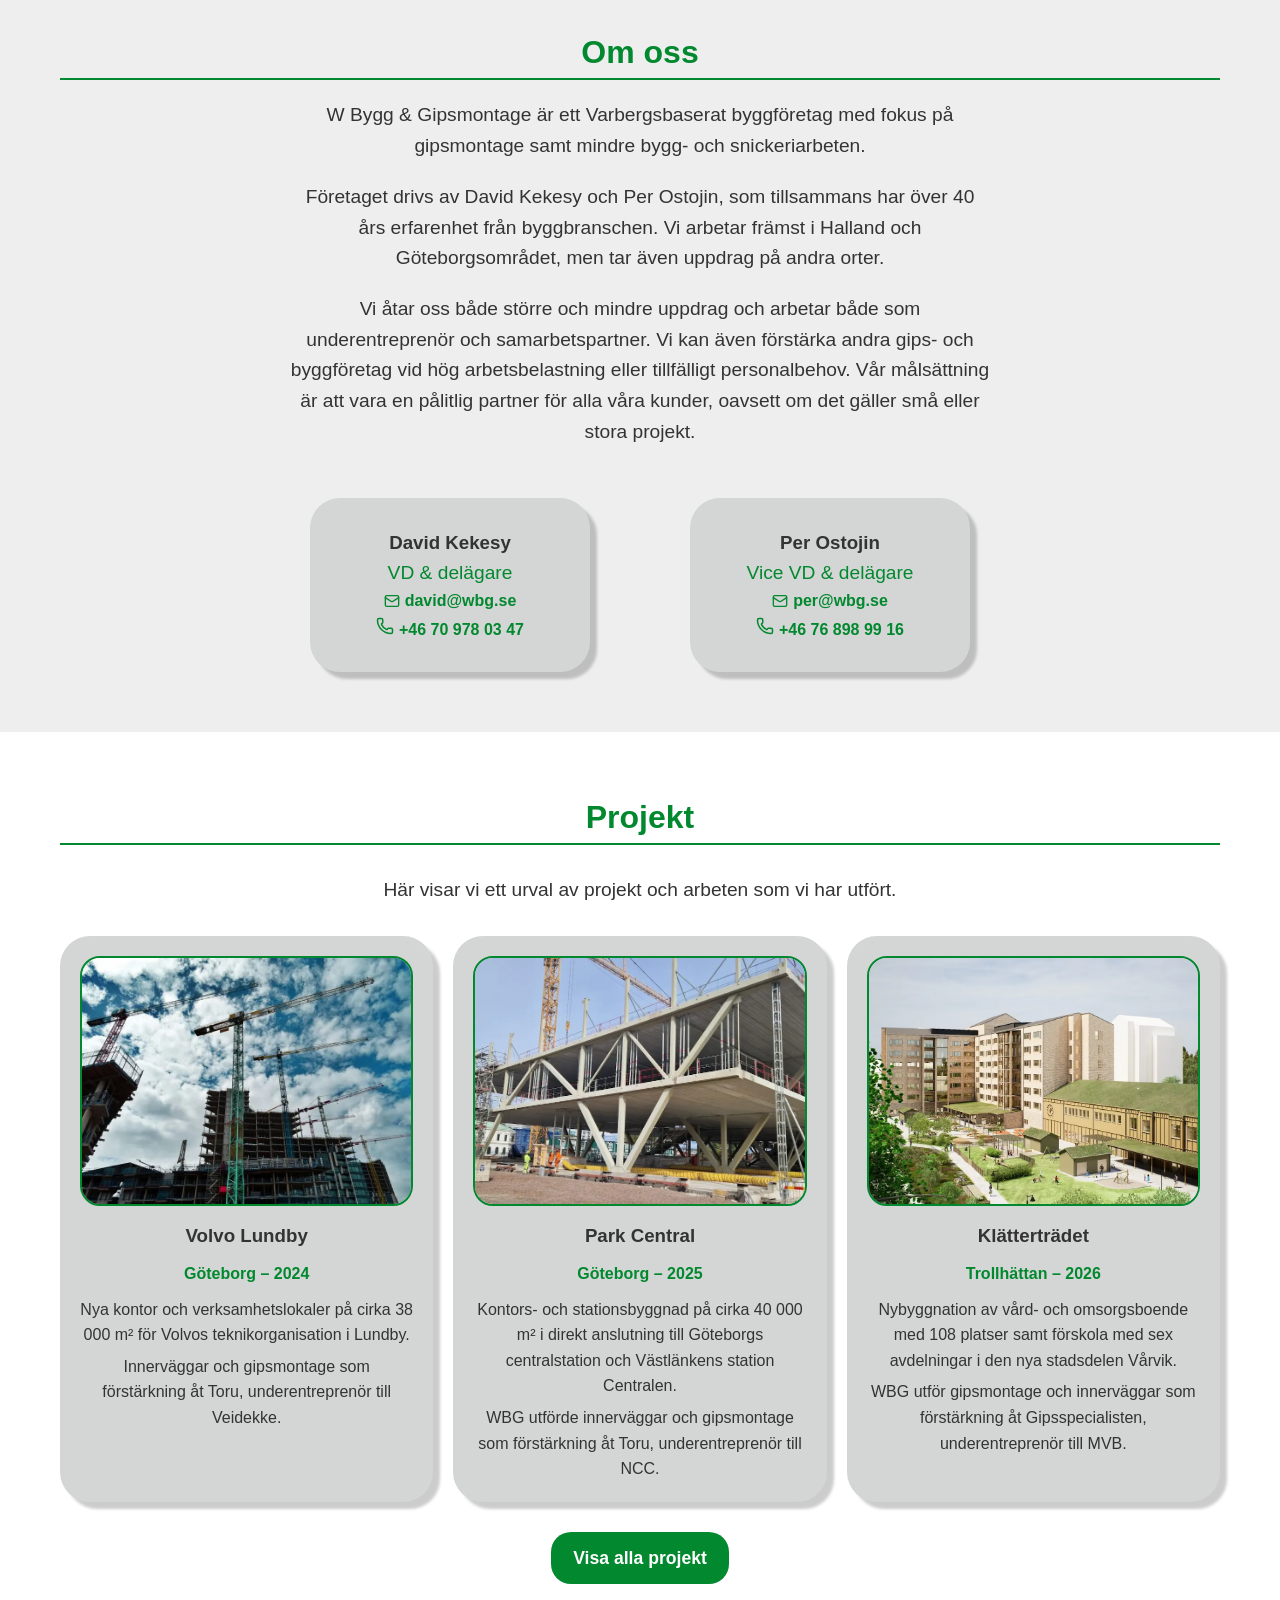
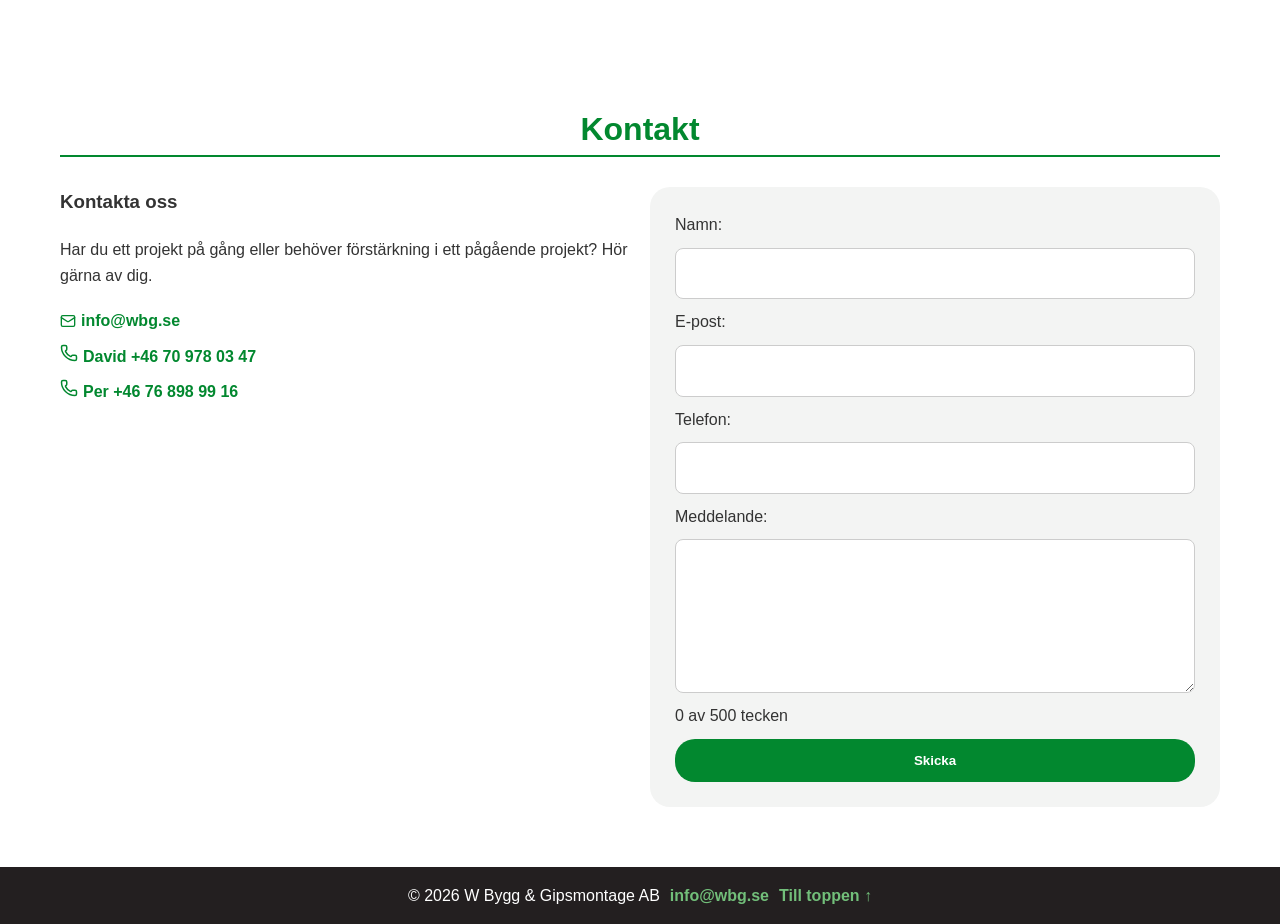
==== commit e3ee86b7: "Optimize project images" ====
--- a/index.html
+++ b/index.html
@@ -27,6 +27,7 @@
   </head>
 
   <body>
+    <a href="#main-content" class="skip-link">Hoppa till huvudinnehållet</a>
     <header>
       <div class="container">
         <a
@@ -51,7 +52,7 @@
       </div>
     </header>
 
-    <main>
+    <main id="main-content">
       <section
         class="hero"
         id="hem"
@@ -263,7 +264,7 @@
             <article class="project-card">
               <div class="project-image">
                 <img
-                  src="/images/volvo-lundby.jpg"
+                  src="/images/volvo-lundby.webp"
                   alt="Monterade innerväggar på Volvo Lundby"
                   loading="lazy"
                 />
@@ -283,7 +284,7 @@
             <article class="project-card">
               <div class="project-image">
                 <img
-                  src="/images/parkcentral.jpg"
+                  src="/images/parkcentral.webp"
                   alt="Innerväggar och gipsmontage på Park Central"
                   loading="lazy"
                 />
@@ -303,7 +304,7 @@
             <article class="project-card">
               <div class="project-image">
                 <img
-                  src="/images/klätterträdet.jpg"
+                  src="/images/klätterträdet.webp"
                   alt="Nybyggnation av vård- och omsorgsboende Klätterträdet"
                   loading="lazy"
                 />
--- a/style.css
+++ b/style.css
@@ -98,10 +98,11 @@
   display: flex;
   align-items: center;
   min-height: 70vh;
-  background: linear-gradient(rgba(255, 255, 255, 0.90), rgba(255, 255, 255, 0.82)),
-    url('/images/hero.jpg') center / cover no-repeat;
-    background-size: cover;
-    background-position: center;
+  background:
+    linear-gradient(rgba(255, 255, 255, 0.9), rgba(255, 255, 255, 0.82)),
+    url('/images/hero.webp') center / cover no-repeat;
+  background-size: cover;
+  background-position: center;
 }
 
 .hero h1 {
@@ -133,7 +134,7 @@
   padding: 60px 0;
   background:
     linear-gradient(rgba(255, 255, 255, 0.82), rgba(255, 255, 255, 0.82)),
-    url('/images/marina-zvada-fNxmdlYHRm8-unsplash.jpg') center / cover
+    url('/images/marina-zvada-fNxmdlYHRm8-unsplash.webp') center / cover
       no-repeat;
   min-height: 70vh;
 }
@@ -554,4 +555,18 @@
   margin-top: 0.5rem;
   font-size: 0.9rem;
   line-height: 1.5;
-}+}
+
+.skip-link {
+  position: absolute;
+  top: -100px;
+  left: 16px;
+  background-color: #231f20;
+  color: white;
+  padding: 8px 16px;
+  z-index: 2000;
+  transition: top 0.3s ease-in-out;
+}
+.skip-link:focus {
+  top: 16px;
+}
